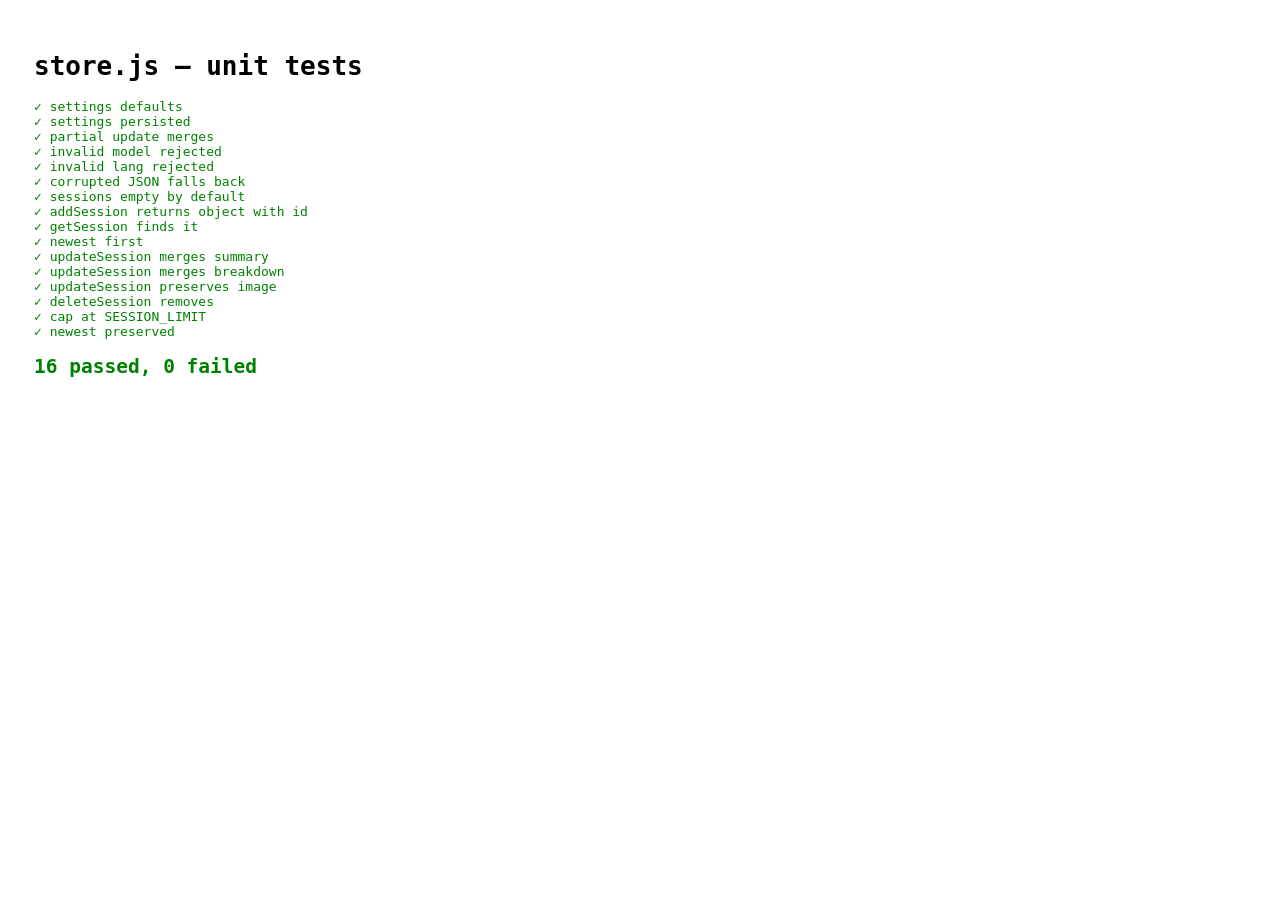
==== js/store.test.html @ 556be251 "feat: settings + sessions store with TDD" ====
<!doctype html>
<html>
<head>
  <meta charset="utf-8">
  <title>store.js unit tests</title>
  <style>
    body { font-family: monospace; padding: 2em; max-width: 900px; }
    .pass { color: green; }
    .fail { color: red; font-weight: bold; }
    pre { background: #f4f4f4; padding: 0.5em; }
  </style>
</head>
<body>
  <h1>store.js — unit tests</h1>
  <div id="out"></div>
  <script type="module">
    import {
      getSettings, setSettings, KEYS,
      getSessions, getSession, addSession, updateSession, deleteSession,
      SESSION_LIMIT,
    } from './store.js';

    const out = document.getElementById('out');
    let passed = 0, failed = 0;

    function eq(a, b) { return JSON.stringify(a) === JSON.stringify(b); }
    function assert(name, actual, expected) {
      const ok = eq(actual, expected);
      const line = document.createElement('div');
      line.className = ok ? 'pass' : 'fail';
      line.textContent = (ok ? '✓ ' : '✗ ') + name;
      out.appendChild(line);
      if (!ok) {
        const pre = document.createElement('pre');
        pre.textContent = 'expected: ' + JSON.stringify(expected) + '\n  actual: ' + JSON.stringify(actual);
        out.appendChild(pre);
        failed++;
      } else passed++;
    }
    function reset() { Object.values(KEYS).forEach(k => localStorage.removeItem(k)); }
    function resetSessions() { localStorage.removeItem(KEYS.sessions); }

    // --- Settings ---
    reset();
    assert('settings defaults', getSettings(), { model: 'e4b', lang: 'en', historyOpen: false });

    reset();
    setSettings({ model: 'e2b', lang: 'ja', historyOpen: true });
    assert('settings persisted', getSettings(), { model: 'e2b', lang: 'ja', historyOpen: true });

    reset();
    setSettings({ model: 'e4b', lang: 'en', historyOpen: false });
    setSettings({ lang: 'ja' });
    assert('partial update merges', getSettings(), { model: 'e4b', lang: 'ja', historyOpen: false });

    reset();
    setSettings({ model: 'bogus' });
    assert('invalid model rejected', getSettings().model, 'e4b');

    reset();
    setSettings({ lang: 'fr' });
    assert('invalid lang rejected', getSettings().lang, 'en');

    reset();
    localStorage.setItem(KEYS.settings, '{not json');
    assert('corrupted JSON falls back', getSettings(), { model: 'e4b', lang: 'en', historyOpen: false });

    // --- Sessions ---
    resetSessions();
    assert('sessions empty by default', getSessions(), []);

    resetSessions();
    const s1 = addSession({ image: '[data-uri]', imageThumb: '[data-uri]', summary: 'hello' });
    assert('addSession returns object with id', typeof s1.id, 'string');
    assert('getSession finds it', getSession(s1.id).summary, 'hello');

    resetSessions();
    addSession({ image: 'a', imageThumb: 't', summary: 'first' });
    await new Promise(r => setTimeout(r, 5));
    addSession({ image: 'a', imageThumb: 't', summary: 'second' });
    assert('newest first', getSessions()[0].summary, 'second');

    resetSessions();
    const s2 = addSession({ image: 'a', imageThumb: 't', summary: 'before' });
    updateSession(s2.id, { summary: 'after', breakdown: 'b' });
    const u = getSession(s2.id);
    assert('updateSession merges summary', u.summary, 'after');
    assert('updateSession merges breakdown', u.breakdown, 'b');
    assert('updateSession preserves image', u.image, 'a');

    resetSessions();
    const s3 = addSession({ image: 'a', imageThumb: 't', summary: 'x' });
    deleteSession(s3.id);
    assert('deleteSession removes', getSession(s3.id), null);

    resetSessions();
    for (let i = 0; i < SESSION_LIMIT + 5; i++) {
      addSession({ image: 'tiny', imageThumb: 'tiny', summary: 'n=' + i });
    }
    assert('cap at SESSION_LIMIT', getSessions().length, SESSION_LIMIT);
    assert('newest preserved', getSessions()[0].summary, 'n=' + (SESSION_LIMIT + 4));

    const summary = document.createElement('h2');
    summary.textContent = `${passed} passed, ${failed} failed`;
    summary.style.color = failed ? 'red' : 'green';
    out.appendChild(summary);
  </script>
</body>
</html>
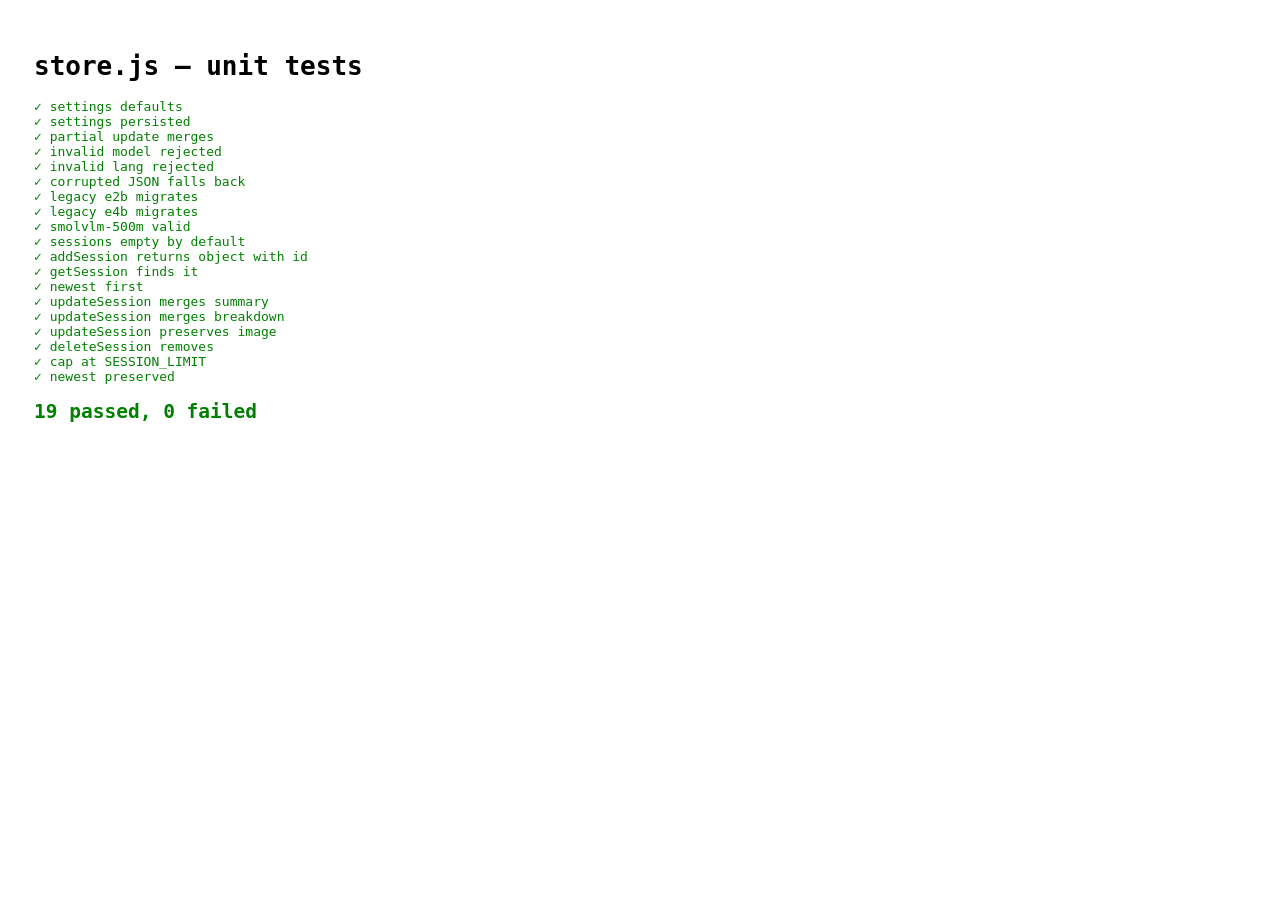
==== commit 59003040: "feat: model registry with SmolVLM 256M/500M and pre-load button Add a shared models.js registry cons" ====
--- a/js/store.test.html
+++ b/js/store.test.html
@@ -41,21 +41,24 @@
     function resetSessions() { localStorage.removeItem(KEYS.sessions); }
 
     // --- Settings ---
+    // Default model is gemma4-e2b. On iOS the store clamps any
+    // !iosCompatible model to smolvlm-256m; these tests assume a
+    // non-iOS browser, so the clamp doesn't fire.
     reset();
-    assert('settings defaults', getSettings(), { model: 'e4b', lang: 'en', historyOpen: false });
+    assert('settings defaults', getSettings(), { model: 'gemma4-e2b', lang: 'en', historyOpen: false });
 
     reset();
-    setSettings({ model: 'e2b', lang: 'ja', historyOpen: true });
-    assert('settings persisted', getSettings(), { model: 'e2b', lang: 'ja', historyOpen: true });
+    setSettings({ model: 'smolvlm-256m', lang: 'ja', historyOpen: true });
+    assert('settings persisted', getSettings(), { model: 'smolvlm-256m', lang: 'ja', historyOpen: true });
 
     reset();
-    setSettings({ model: 'e4b', lang: 'en', historyOpen: false });
+    setSettings({ model: 'gemma4-e4b', lang: 'en', historyOpen: false });
     setSettings({ lang: 'ja' });
-    assert('partial update merges', getSettings(), { model: 'e4b', lang: 'ja', historyOpen: false });
+    assert('partial update merges', getSettings(), { model: 'gemma4-e4b', lang: 'ja', historyOpen: false });
 
     reset();
     setSettings({ model: 'bogus' });
-    assert('invalid model rejected', getSettings().model, 'e4b');
+    assert('invalid model rejected', getSettings().model, 'gemma4-e2b');
 
     reset();
     setSettings({ lang: 'fr' });
@@ -63,7 +66,21 @@
 
     reset();
     localStorage.setItem(KEYS.settings, '{not json');
-    assert('corrupted JSON falls back', getSettings(), { model: 'e4b', lang: 'en', historyOpen: false });
+    assert('corrupted JSON falls back', getSettings(), { model: 'gemma4-e2b', lang: 'en', historyOpen: false });
+
+    // Legacy id migration: bare 'e2b' / 'e4b' from the original release
+    // should map to the new 'gemma4-*' ids on read.
+    reset();
+    localStorage.setItem(KEYS.settings, JSON.stringify({ model: 'e2b', lang: 'en', historyOpen: false }));
+    assert('legacy e2b migrates', getSettings().model, 'gemma4-e2b');
+
+    reset();
+    localStorage.setItem(KEYS.settings, JSON.stringify({ model: 'e4b', lang: 'en', historyOpen: false }));
+    assert('legacy e4b migrates', getSettings().model, 'gemma4-e4b');
+
+    reset();
+    setSettings({ model: 'smolvlm-500m' });
+    assert('smolvlm-500m valid', getSettings().model, 'smolvlm-500m');
 
     // --- Sessions ---
     resetSessions();
